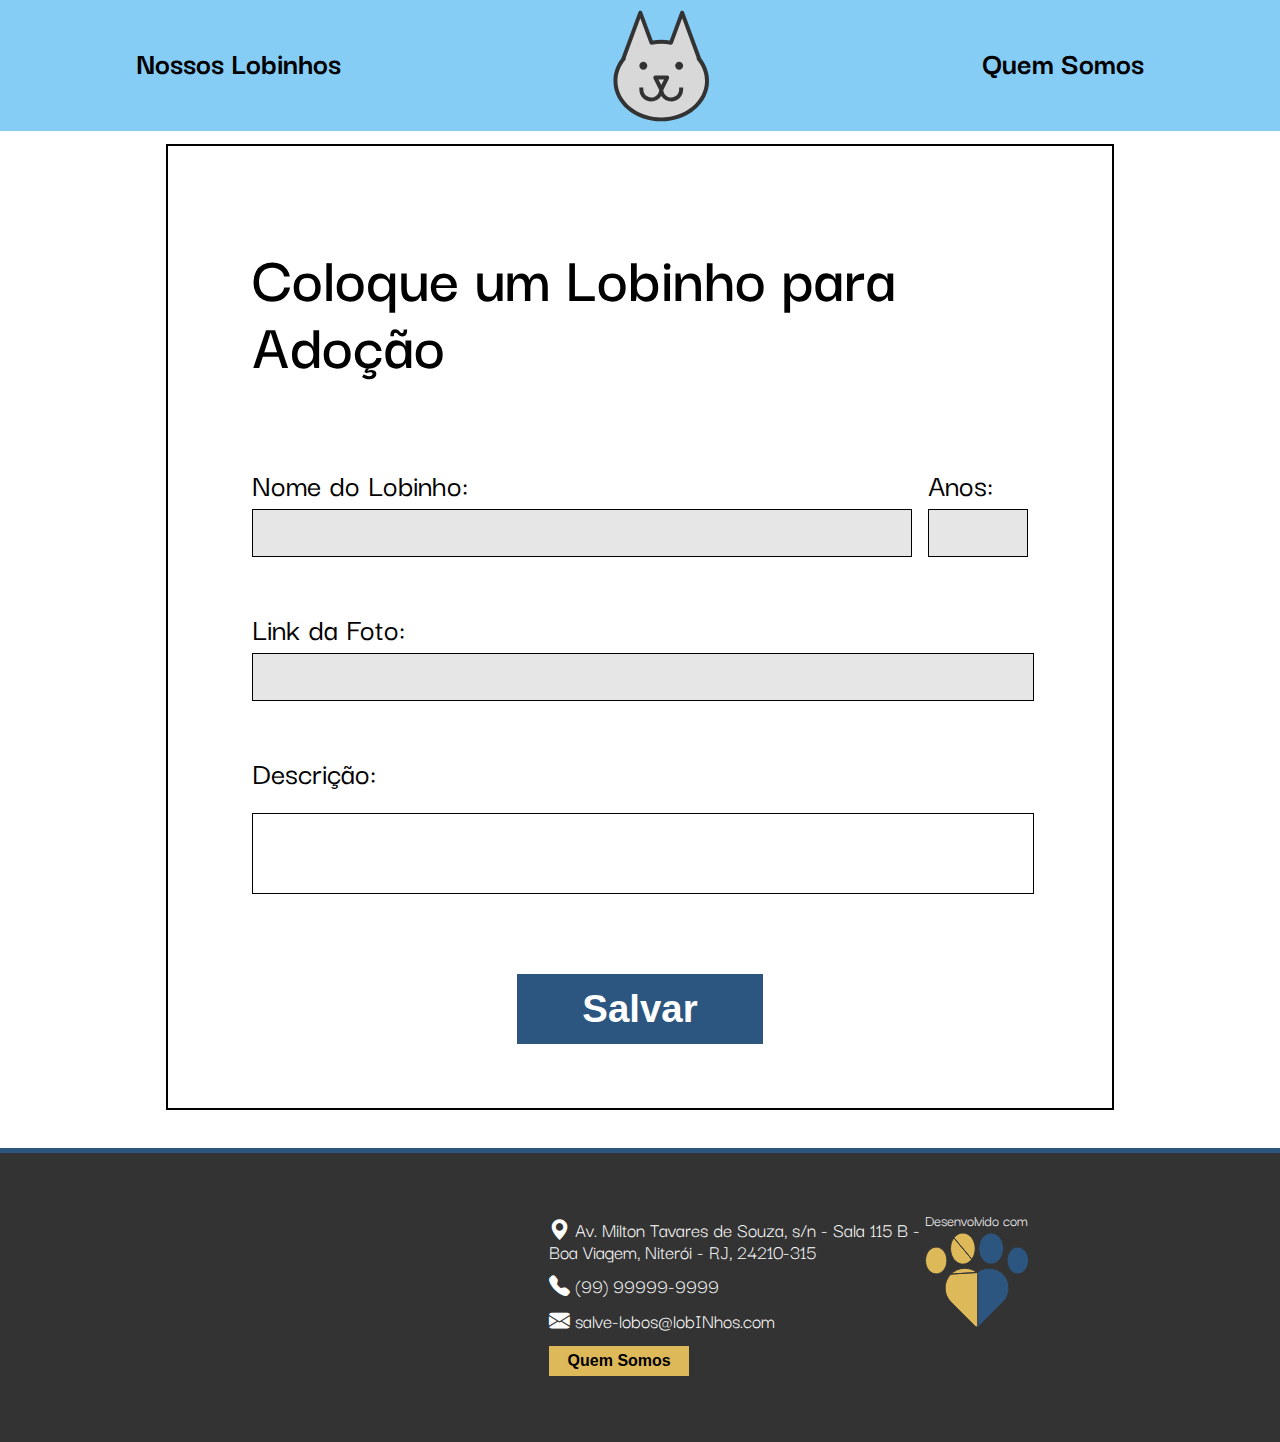
==== adicionar.html @ 30133e3d "Add front" ====
<!DOCTYPE html>
<html lang="en">
  <head>
    <title></title>
    <meta charset="UTF-8">
    <meta name="viewport" content="width=device-width, initial-scale=1">
    <link href="css/style.css" rel="stylesheet">
    <link rel="preconnect" href="https://fonts.googleapis.com">
    <link rel="preconnect" href="https://fonts.gstatic.com" crossorigin>
    <link href="https://fonts.googleapis.com/css2?family=Darker+Grotesque:wght@400;500;600;700&display=swap" rel="stylesheet">
    <link href="https://cdn.jsdelivr.net/npm/bootstrap-icons@1.8.1/font/bootstrap-icons.css"rel="stylesheet">
    <link href="./css/reset.css" rel="stylesheet">
    <link href="./css/style.css" rel="stylesheet">
    <link href="./css/adicionar.css" rel="stylesheet">
  </head>
  <body>
    <header>
      <a class="effect lft" href="#">Nossos Lobinhos</a>
      <img src="./assets/Group 3.svg" alt="">
      <a class="effect rgt" href="#">Quem Somos</a>
    </header>
    <section>
      <form>
        <h1>Coloque um Lobinho para Adoção</h1>
        <div class="line">
          <div class="nome">
            <label for="nome">Nome do Lobinho:</label><br>
            <input  type="text" name="nome" value="">
          </div>
          <div class="idade">
            <label for="idade">Anos:</label><br>
            <input maxlength="3" size="2" type="text" name="idade" value="">
          </div>
        </div>
        <div class="line">
          <div class="link">
            <label for="">Link da Foto:</label><br>
            <input type="" name="" value="">
          </div>
        </div>
        <div class="line">
            <div class="desc">
              <label for="">Descrição:</label><br>
              <textarea rows="5" col="100%"></textarea>
            </div>
        </div>
        <button class="btn" type="submit">Salvar</button>
      </form>
    </section>
    <footer> 
      <div class="map">
        <iframe width="250px" height="170px" src="https://www.google.com/maps/embed?pb=!1m18!1m12!1m3!1d3675.192670444559!2d-43.13629768503422!3d-22.906263285012148!2m3!1f0!2f0!3f0!3m2!1i1024!2i768!4f13.1!3m3!1m2!1s0x99817ee1756031%3A0xd1dcbde0df6f873c!2sAv.%20Milton%20Tavares%20de%20Souza%20-%20Boa%20Viagem%2C%20Niter%C3%B3i%20-%20RJ%2C%2024210-346!5e0!3m2!1spt-BR!2sbr!4v1645357017398!5m2!1spt-BR!2sbr" width="600" height="450" style="border:0;" allowfullscreen="" loading="lazy"></iframe>
        <div class="contact">
          <div class="end"><i class="bi bi-geo-alt-fill"></i> Av. Milton Tavares de Souza, s/n - Sala 115 B - Boa Viagem, Niterói - RJ, 24210-315</div>
          <div><i class="bi bi-telephone-fill"></i> (99) 99999-9999</div>
          <div><i class="bi bi-envelope-fill"></i> salve-lobos@lobINhos.com</div>
          <button class="more">Quem Somos</button>
        </div>
      </div>
      <div class="dev-logo">
        Desenvolvido com
        <img src="./assets/paws.svg" alt="">
      </div>
    </footer>
  </body>
</html>
---- css/style.css ----
body {
  font-family: 'Darker Grotesque', sans-serif;
  width: 100%;
}
header {
  z-index:1;
  position: fixed;
  background: #85CDF5;
  display: flex;
  justify-content: space-around;
  align-items: center;
  padding: .6rem 0;
  font-size: 2rem;
  width: 100%;
}
header a {
  font-weight: 700;
  color: #000000;
  display: inline-block;
  position: relative;
  text-decoration: none;
  padding-bottom: .5rem;
}
.lft::before {
  left: 0;
}
.rgt::before {
  right: 0;
}
.effect::before {
  content: "";
  position: absolute;
  bottom: 0;
  width: 0;
  height: 5px;
  background: #000000;
  transition: width 0.25s ease-out;
}
.effect:hover::before {
  width: 100%;
}
footer {
  color: #FFF;
  background: #333333;
  padding: 3.7rem 15.7rem;
  border-top: 5px solid #2C5680;
  display: flex;
  justify-content: space-between;
}
h1 {
  color: #FFFFFF;
  font-weight: 700;
  font-size: 6.8rem;
  padding: 2rem 0;
  margin-bottom: 2rem;
  border-bottom: 5px solid #FFF;
}
h2 {
  color: #DEB959;
  font-weight: 700;
  text-align: center;
  font-size: 3.4rem;
  margin-bottom: 2rem;
  padding-bottom: 15px;
}
h3 {
  color: #FFF;
  font-size: 2.4rem;
  padding: 1.7rem 0;
  text-align: center;
  font-weight: 700;
}
h4 {
  font-size: 2.4rem;
  font-weight: 700;
}
p {
  color: #FFFFFF;
  font-size: 1.6rem;
  line-height: 2.1rem;
  text-align: center;
}

.map {
  display: flex;
}
.contact {
  padding-left: 3rem;
  font-size: 1.3rem;
  display: flex;
  flex-direction: column;
  justify-content: space-around;
}
.dev-logo {
  display: flex;
  flex-direction: column;
}
.more {
  color: #000;
  background: #DEB959;
  font-weight: 700;
  font-size: 1rem;
  width: 140px;
  height: 30px;
  border: none;
}
---- css/style.css ----
body {
  font-family: 'Darker Grotesque', sans-serif;
  width: 100%;
}
header {
  z-index:1;
  position: fixed;
  background: #85CDF5;
  display: flex;
  justify-content: space-around;
  align-items: center;
  padding: .6rem 0;
  font-size: 2rem;
  width: 100%;
}
header a {
  font-weight: 700;
  color: #000000;
  display: inline-block;
  position: relative;
  text-decoration: none;
  padding-bottom: .5rem;
}
.lft::before {
  left: 0;
}
.rgt::before {
  right: 0;
}
.effect::before {
  content: "";
  position: absolute;
  bottom: 0;
  width: 0;
  height: 5px;
  background: #000000;
  transition: width 0.25s ease-out;
}
.effect:hover::before {
  width: 100%;
}
footer {
  color: #FFF;
  background: #333333;
  padding: 3.7rem 15.7rem;
  border-top: 5px solid #2C5680;
  display: flex;
  justify-content: space-between;
}
h1 {
  color: #FFFFFF;
  font-weight: 700;
  font-size: 6.8rem;
  padding: 2rem 0;
  margin-bottom: 2rem;
  border-bottom: 5px solid #FFF;
}
h2 {
  color: #DEB959;
  font-weight: 700;
  text-align: center;
  font-size: 3.4rem;
  margin-bottom: 2rem;
  padding-bottom: 15px;
}
h3 {
  color: #FFF;
  font-size: 2.4rem;
  padding: 1.7rem 0;
  text-align: center;
  font-weight: 700;
}
h4 {
  font-size: 2.4rem;
  font-weight: 700;
}
p {
  color: #FFFFFF;
  font-size: 1.6rem;
  line-height: 2.1rem;
  text-align: center;
}

.map {
  display: flex;
}
.contact {
  padding-left: 3rem;
  font-size: 1.3rem;
  display: flex;
  flex-direction: column;
  justify-content: space-around;
}
.dev-logo {
  display: flex;
  flex-direction: column;
}
.more {
  color: #000;
  background: #DEB959;
  font-weight: 700;
  font-size: 1rem;
  width: 140px;
  height: 30px;
  border: none;
}
---- css/adicionar.css ----
section {
  padding: 144px 13% 3% 13%; 

}
form {
  padding: 4rem 5.2rem;
  border: 2px solid #000;
  display: flex;
  justify-content: center;
  flex-direction: column;
}
label {
  font-size: 2rem;
  font-weight: 500;
}
input {
  font-size: 2.4rem;
  border: 1px solid #000;;
  margin: .6rem 0;
  background: #E6E6E6;
}
h1 {
  font-size: 4.2rem;
  font-weight: 600;
  color: #000;
}
textarea {
  margin: .6rem 0;
  border: 1px solid #000;
  resize: none;
  width: 100%;
}
.btn {
  align-self: center;
  border: none;
  color: #FFF;
  padding: .8rem 4.1rem;
  margin-top: 3rem;
  background: #2C5680;
  font-size: 2.4rem;
  font-weight: 600;
}
.line {
  width: 100%;
  display: flex;
  padding: 1.4rem 0;
}
.desc {
  display: flex;
  flex-direction: column;
  width: 100%;
}
.nome input {
  width: 100%;
}
.nome {
  width: 100%;
  padding-right: 1.4rem
}
.link {
  width: 100%;
}
.link input {
  width: 100%;
}
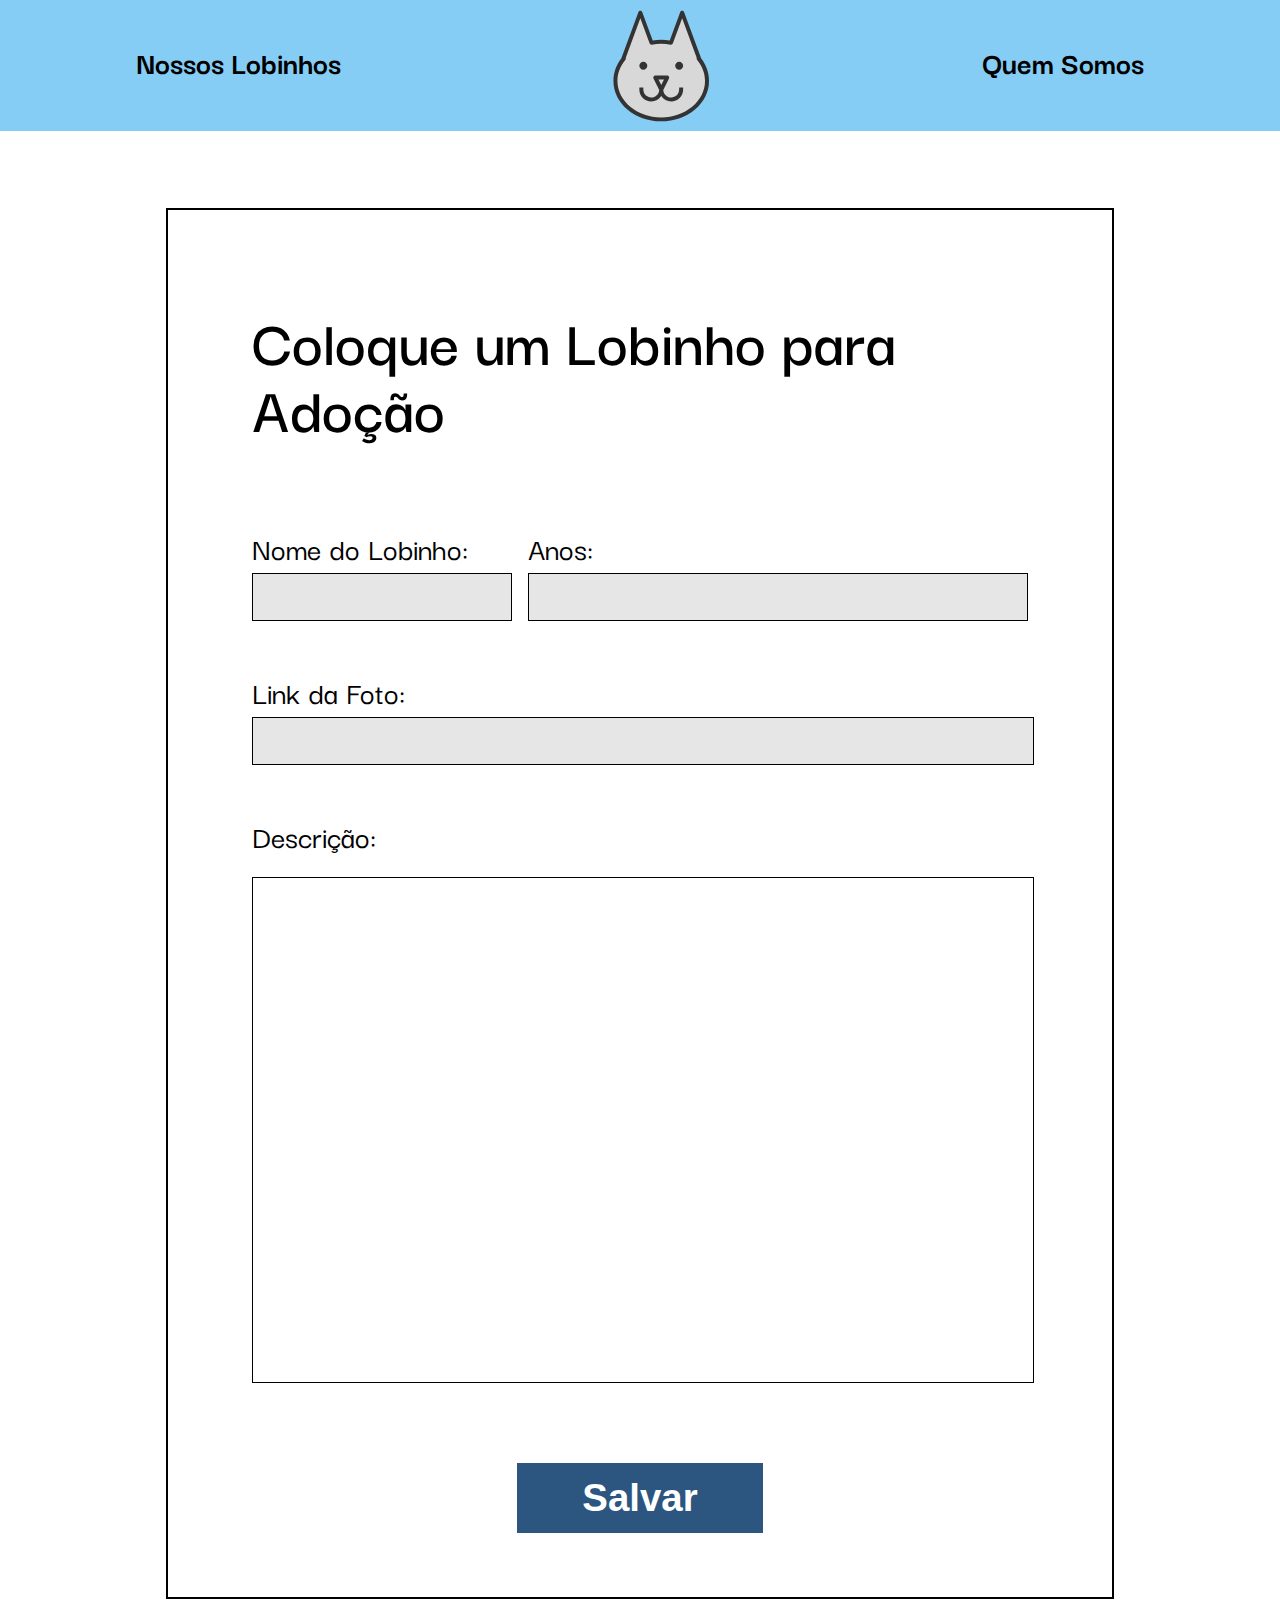
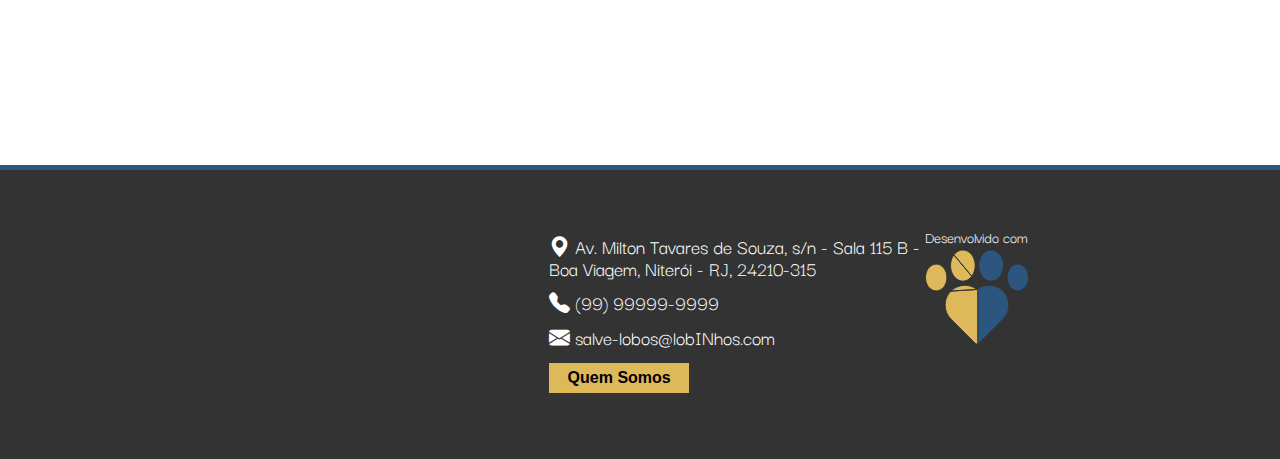
==== commit 4a3ecb42: "Add back-end functions" ====
--- a/adicionar.html
+++ b/adicionar.html
@@ -14,13 +14,14 @@
     <link href="./css/adicionar.css" rel="stylesheet">
   </head>
   <body>
+    <script src="./js/lobo-request.js"></script>
     <header>
-      <a class="effect lft" href="#">Nossos Lobinhos</a>
+      <a class="effect lft" href="./lista-lobos.html">Nossos Lobinhos</a>
       <img src="./assets/Group 3.svg" alt="">
-      <a class="effect rgt" href="#">Quem Somos</a>
+      <a class="effect rgt" href="./index.html">Quem Somos</a>
     </header>
     <section>
-      <form>
+      <form name="form" onsubmit="envia()">
         <h1>Coloque um Lobinho para Adoção</h1>
         <div class="line">
           <div class="nome">
@@ -29,19 +30,19 @@
           </div>
           <div class="idade">
             <label for="idade">Anos:</label><br>
-            <input maxlength="3" size="2" type="text" name="idade" value="">
+            <input maxlength="3" size="2" type="number" name="idade" value="">
           </div>
         </div>
         <div class="line">
           <div class="link">
             <label for="">Link da Foto:</label><br>
-            <input type="" name="" value="">
+            <input type="" name="foto" value="">
           </div>
         </div>
         <div class="line">
             <div class="desc">
               <label for="">Descrição:</label><br>
-              <textarea rows="5" col="100%"></textarea>
+              <textarea rows="5" col="100%" name="descr"></textarea>
             </div>
         </div>
         <button class="btn" type="submit">Salvar</button>
--- a/css/adicionar.css
+++ b/css/adicionar.css
@@ -4,6 +4,7 @@
 }
 form {
   padding: 4rem 5.2rem;
+  margin: 4rem 0 8rem 0;
   border: 2px solid #000;
   display: flex;
   justify-content: center;
@@ -29,6 +30,7 @@
   border: 1px solid #000;
   resize: none;
   width: 100%;
+  height: 500px;
 }
 .btn {
   align-self: center;
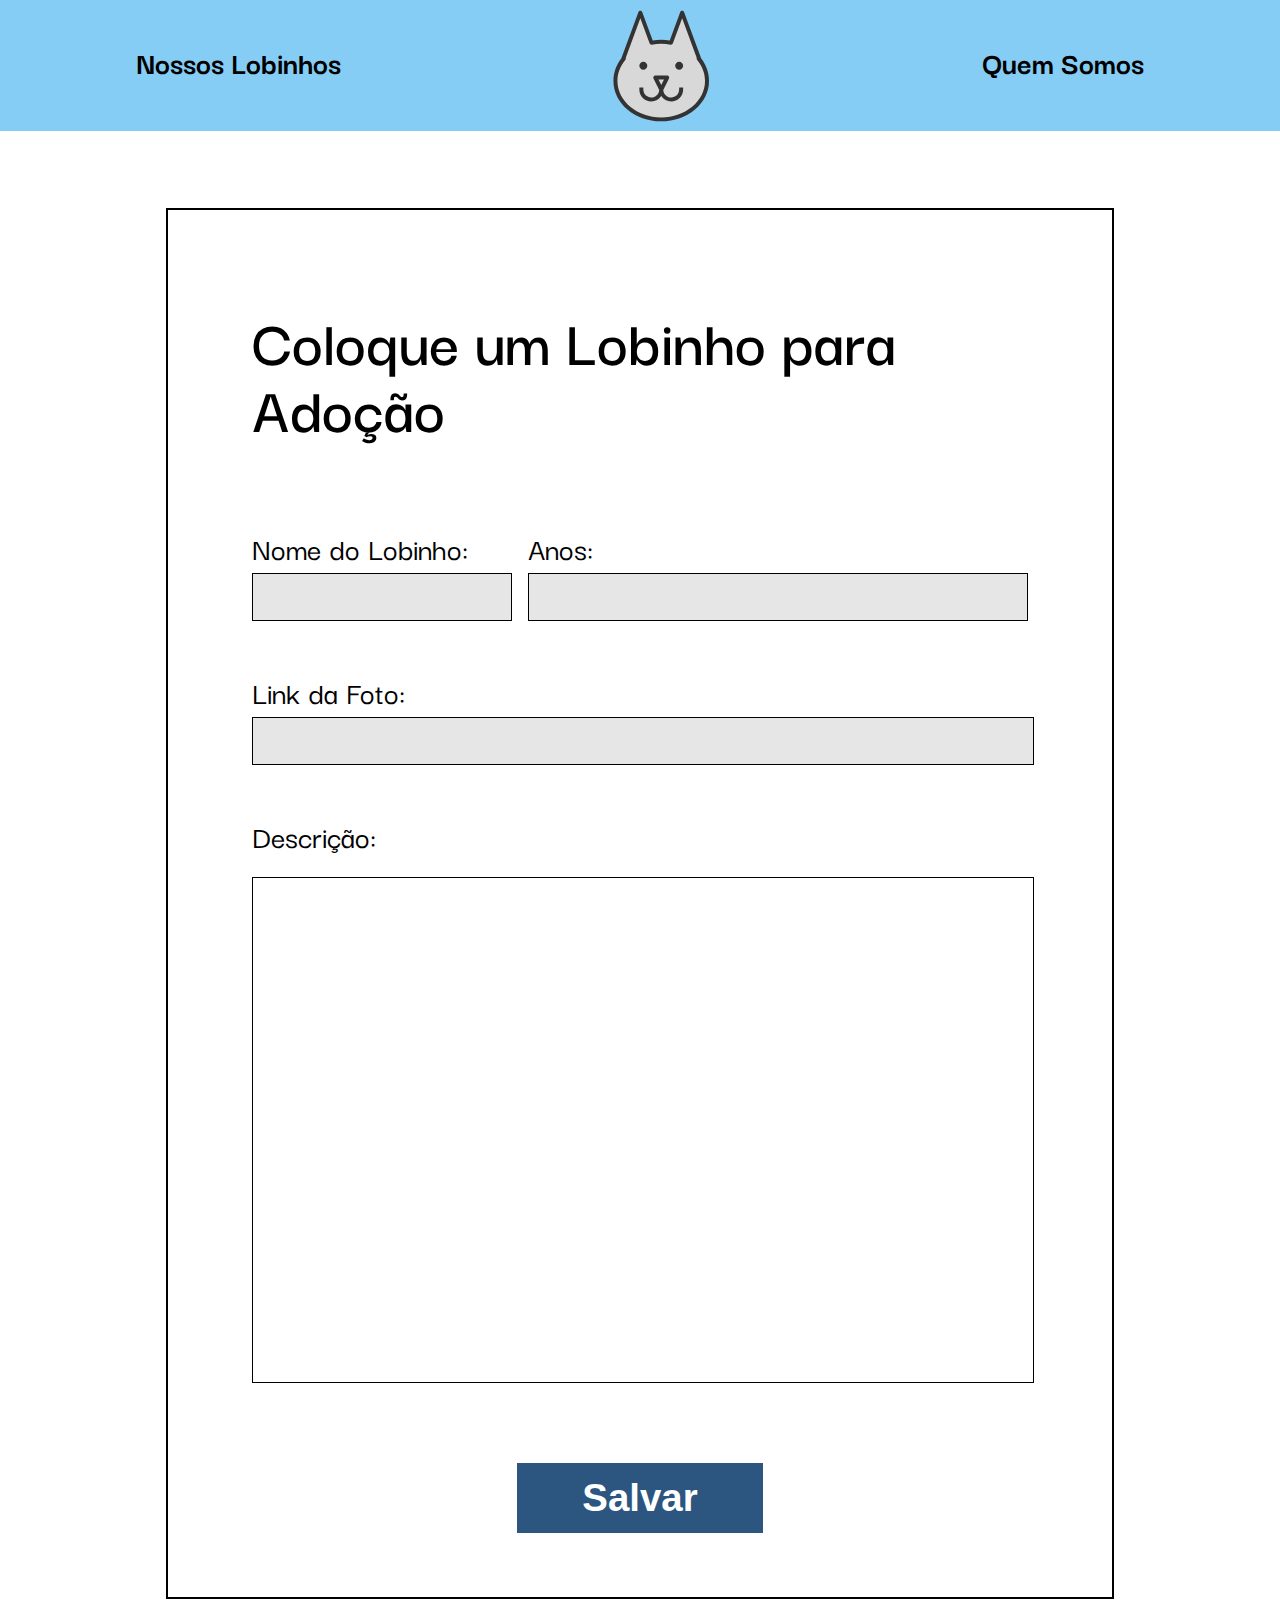
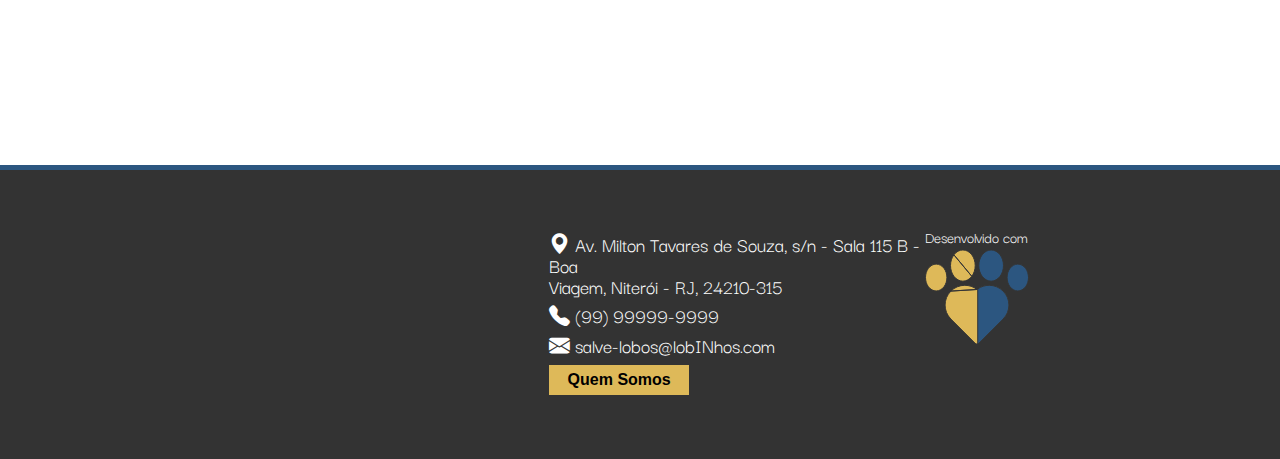
==== commit d6e8db3c: "Final" ====
--- a/adicionar.html
+++ b/adicionar.html
@@ -52,7 +52,7 @@
       <div class="map">
         <iframe width="250px" height="170px" src="https://www.google.com/maps/embed?pb=!1m18!1m12!1m3!1d3675.192670444559!2d-43.13629768503422!3d-22.906263285012148!2m3!1f0!2f0!3f0!3m2!1i1024!2i768!4f13.1!3m3!1m2!1s0x99817ee1756031%3A0xd1dcbde0df6f873c!2sAv.%20Milton%20Tavares%20de%20Souza%20-%20Boa%20Viagem%2C%20Niter%C3%B3i%20-%20RJ%2C%2024210-346!5e0!3m2!1spt-BR!2sbr!4v1645357017398!5m2!1spt-BR!2sbr" width="600" height="450" style="border:0;" allowfullscreen="" loading="lazy"></iframe>
         <div class="contact">
-          <div class="end"><i class="bi bi-geo-alt-fill"></i> Av. Milton Tavares de Souza, s/n - Sala 115 B - Boa Viagem, Niterói - RJ, 24210-315</div>
+          <div class="end"><i class="bi bi-geo-alt-fill"></i> Av. Milton Tavares de Souza, s/n - Sala 115 B - Boa<br>Viagem, Niterói - RJ, 24210-315</div>
           <div><i class="bi bi-telephone-fill"></i> (99) 99999-9999</div>
           <div><i class="bi bi-envelope-fill"></i> salve-lobos@lobINhos.com</div>
           <button class="more">Quem Somos</button>
